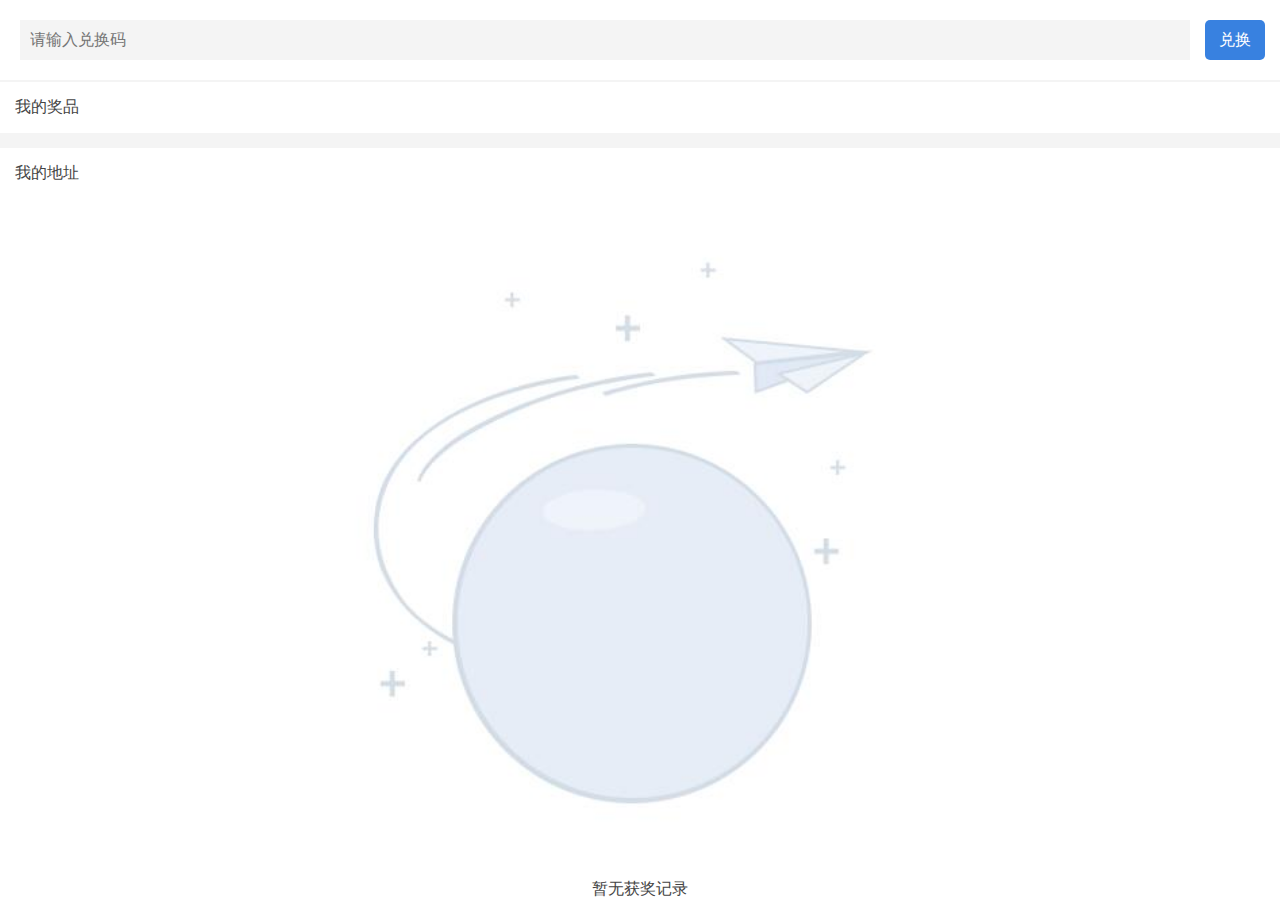
==== index.html @ 39acfb7b "aaa" ====
<!DOCTYPE html>
<html>
<head lang="en">
    <meta charset="UTF-8">
    <meta name="viewport"
          content="width=device-width,initial-scale=1.0,maximum-scale=1.0,minimum-scale=1.0,user-scalable=no"/>
    <title>兑换中心</title>
    <link rel="stylesheet" href="css/main.css"/>
    <style>
        .inputHeader {
            box-sizing: border-box;
            position: relative;
            padding: 20px 100px 20px 20px;

        }

        .inputBoxCon {
            height: 40px;
            width: 100%;
        }

        .inputBox {
            background-color: #f4f4f4;
            height: 40px;
            width: 100%;
            padding-left: 10px;
            margin: auto auto;
            display: block;
        }

        .exchangeBtn {
            box-sizing: border-box;
            position: absolute;
            width: 60px;
            height: 40px;
            line-height: 40px;
            text-align: center;
            background-color: #3881e0;
            top: 20px;
            right: 15px;
            border-radius: 5px;
            color: white;
        }

        .addressCon {
            box-sizing: border-box;
            padding: 15px;
        }

        .addressTitle {
            color: #444;
        }

        /**/
        .priceCon {
            box-sizing: border-box;
            padding: 15px;
        }

        .priceTitle {
            color: #444;
        }

        .nodata {
            display: block;
            margin: 30px auto 0;
        }
    </style>
</head>
<body>
<div class='inputHeader'>
    <div class='inputBoxCon'>
        <input type="text" placeholder="请输入兑换码" class='inputBox'/>
    </div>
    <span class='exchangeBtn'>兑换</span>
</div>
<div style='height:2px;background: #f4f4f4'></div>
<div class='addressCon'>
    <div class='addressTitle'>我的奖品</div>
</div>
<div style='height: 15px;background: #f4f4f4'></div>
<div class='priceCon'>
    <div class='priceTitle'>我的地址</div>
    <img src="img/nodata.jpg" class='nodata' width="80%"/>

    <div style="text-align: center;color: #444">暂无获奖记录</div>
</div>


<script src="http://apps.bdimg.com/libs/jquery/2.1.1/jquery.min.js"></script>
<script src='js/tool/fastclick.js'></script>
<script src='js/tool/RoshanBB.js'></script>
<script src='js/tool/velocity.min.js'></script>
<script src='js/tool/velocity.ui.js'></script>
<script src="js/searchToJson/searchToJson.js"></script>
<script src="js/globalManager/globalManager.js"></script>
<script src='js/constant/jimiHost.js'></script>
<script src='js/controller/controller.js'></script>
<script>
    $(function () {
        if (!window.location.search) {
            window.location = window.location + '?uid=10002';
        }
        window.searchJson = searchJson = (window.location.search.searchToJson());

        FastClick.attach(document.body);


        $('.exchangeBtn').click(function () {
            var val = $('.inputBox').val();
            if (val == '') {
                alert('请输入兑换码');
            } else {
                controller.getExchangeCode(val, null)
            }
        })

    })
</script>
</body>
</html>
---- css/main.css ----
* {
    padding: 0;
    margin: 0;
    text-decoration: none;
    list-style: none;
    font-family: '微软雅黑';
    /**/
    -webkit-touch-callout: none;
    -webkit-tap-highlight-color: rgba(0, 0, 0, 0);
    -webkit-highlight: none;
    -webkit-text-size-adjust: none;

    -webkit-user-select: none;
    -ms-user-select: none;
    user-select: none;

    font-size: 1rem;
}

input, button, select, textarea {
    outline: 0 none;
    border: 0px;
    -webkit-appearance: none;
    -moz-appearance: none;
    appearance: none;

    -webkit-user-select: text;
    -ms-user-select: text;
    user-select: text;
}
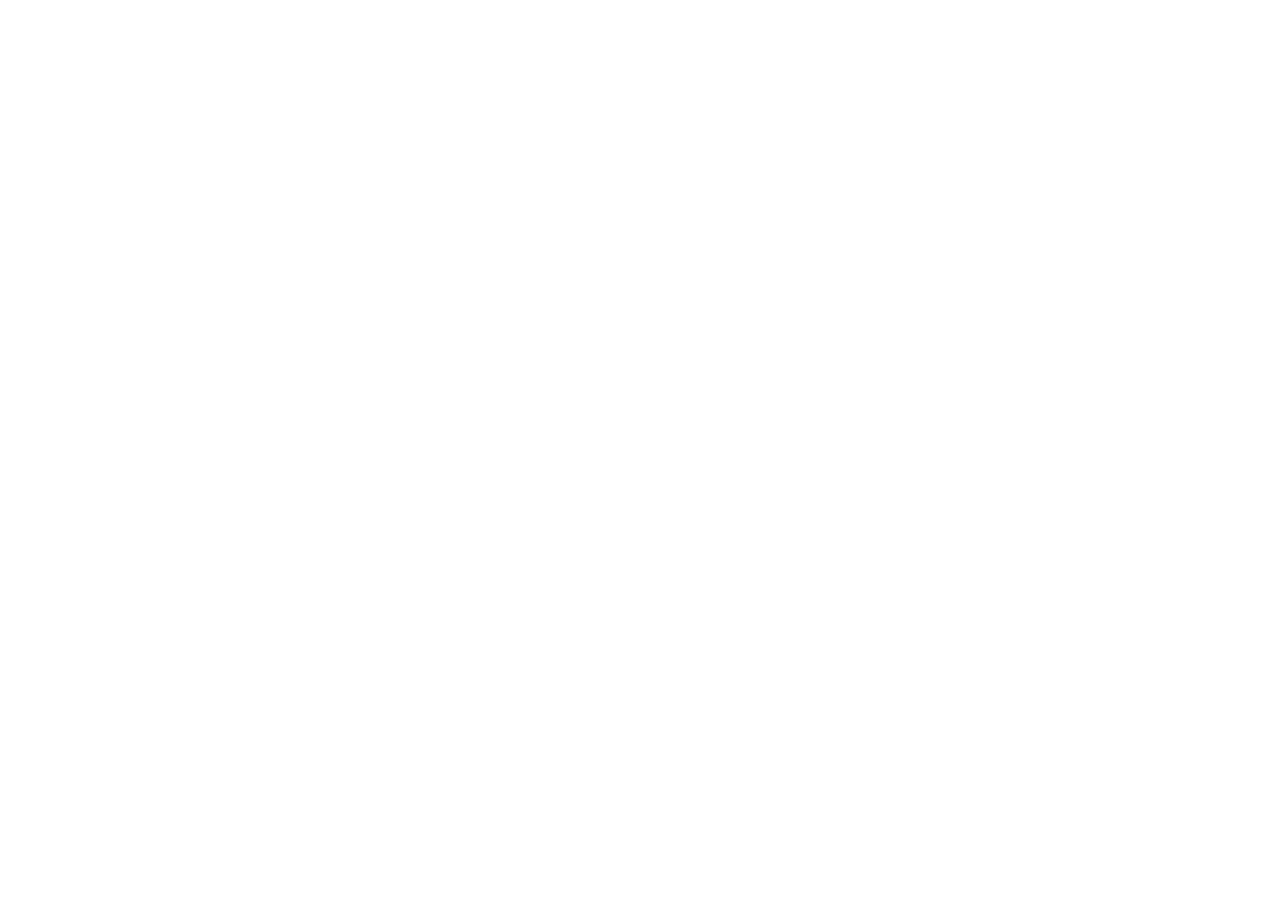
==== commit 069e6f05: "aaa" ====
--- a/index.html
+++ b/index.html
@@ -6,96 +6,44 @@
           content="width=device-width,initial-scale=1.0,maximum-scale=1.0,minimum-scale=1.0,user-scalable=no"/>
     <title>兑换中心</title>
     <link rel="stylesheet" href="css/main.css"/>
-    <style>
-        .inputHeader {
-            box-sizing: border-box;
-            position: relative;
-            padding: 20px 100px 20px 20px;
-
-        }
-
-        .inputBoxCon {
-            height: 40px;
-            width: 100%;
-        }
-
-        .inputBox {
-            background-color: #f4f4f4;
-            height: 40px;
-            width: 100%;
-            padding-left: 10px;
-            margin: auto auto;
-            display: block;
-        }
-
-        .exchangeBtn {
-            box-sizing: border-box;
-            position: absolute;
-            width: 60px;
-            height: 40px;
-            line-height: 40px;
-            text-align: center;
-            background-color: #3881e0;
-            top: 20px;
-            right: 15px;
-            border-radius: 5px;
-            color: white;
-        }
-
-        .addressCon {
-            box-sizing: border-box;
-            padding: 15px;
-        }
-
-        .addressTitle {
-            color: #444;
-        }
-
-        /**/
-        .priceCon {
-            box-sizing: border-box;
-            padding: 15px;
-        }
-
-        .priceTitle {
-            color: #444;
-        }
-
-        .nodata {
-            display: block;
-            margin: 30px auto 0;
-        }
-    </style>
+    <link rel="stylesheet" href="css/exchangeCode.css"/>
 </head>
 <body>
-<div class='inputHeader'>
-    <div class='inputBoxCon'>
-        <input type="text" placeholder="请输入兑换码" class='inputBox'/>
+<div id='loading'></div>
+<div id='loaded'>
+    <div class='page pageExchange'>
+        <div class='inputHeader'>
+            <div class='inputBoxCon'>
+                <input type="text" placeholder="请输入兑换码" class='inputBox'/>
+            </div>
+            <span class='exchangeBtn'>兑换</span>
+        </div>
+        <div style='height:2px;background: #f4f4f4'></div>
+        <div class='addressCon'>
+            <span class='addressTitle'>我的地址</span><span class='address'></span><span class='addressAdd'></span>
+        </div>
+        <div style='height: 15px;background: #f4f4f4'></div>
+        <div class='prizeCon'>
+            <div class='prizeTitle'>我的奖品</div>
+            <div class='prizeContent'></div>
+        </div>
+        <div class='bottomDeclaration'>声明：一个账号只能兑换一个兑换码</div>
     </div>
-    <span class='exchangeBtn'>兑换</span>
+    <div class='page pageAddress'>123123
+        <div class='addressSave'>save</div>
+    </div>
 </div>
-<div style='height:2px;background: #f4f4f4'></div>
-<div class='addressCon'>
-    <div class='addressTitle'>我的奖品</div>
-</div>
-<div style='height: 15px;background: #f4f4f4'></div>
-<div class='priceCon'>
-    <div class='priceTitle'>我的地址</div>
-    <img src="img/nodata.jpg" class='nodata' width="80%"/>
-
-    <div style="text-align: center;color: #444">暂无获奖记录</div>
-</div>
-
 
 <script src="http://apps.bdimg.com/libs/jquery/2.1.1/jquery.min.js"></script>
 <script src='js/tool/fastclick.js'></script>
 <script src='js/tool/RoshanBB.js'></script>
+<script src='js/tool/response.js'></script>
 <script src='js/tool/velocity.min.js'></script>
-<script src='js/tool/velocity.ui.js'></script>
 <script src="js/searchToJson/searchToJson.js"></script>
 <script src="js/globalManager/globalManager.js"></script>
 <script src='js/constant/jimiHost.js'></script>
 <script src='js/controller/controller.js'></script>
+<script src='js/class/jimiAlert.js'></script>
 <script>
     $(function () {
         if (!window.location.search) {
@@ -106,14 +54,77 @@
         FastClick.attach(document.body);
 
 
-        $('.exchangeBtn').click(function () {
-            var val = $('.inputBox').val();
-            if (val == '') {
-                alert('请输入兑换码');
-            } else {
-                controller.getExchangeCode(val, null)
+        //initAjax 根据uid判断这个人有没有兑换过....................................
+        controller.checkExchangeCode({uid: searchJson.uid}, function (json) {
+            $('#loaded').velocity({opacity: 1}, 'fast');
+
+            if (json.status == 2) {
+                GM.ifExchanged = true;
+                console.log('该用户已领取兑换码');
+                $('.prizeContent').html('<div style="text-align: center;color: #444">' + json.prizeeeee + '</div>');
+                $('.address').html(json.address);
+                $('.addressAdd').html('修改');
+                $('.inputBox').attr('placeholder', '您已兑换兑换码');
+                $('.exchangeBtn').css({'background': '#f4f4f4', color: '#aaa'});
             }
+            else if (json.status == 3) {
+                GM.ifExchanged = false;
+                console.log('该用户未领取兑换码');
+                $('.prizeContent').html('<img src="img/nodata.jpg" class="nodata" width="80%"/>' +
+                        '<div style="text-align: center;color: #444">暂无获奖记录</div>');
+                $('.addressAdd').html('+添加新地址');
+                $('.inputBox').attr('placeholder', '请输入兑换码');
+            }
+
+
+            //根据是否兑换字段 判断点击兑换逻辑.................................
+            if (GM.ifExchanged == false) {
+                $('.exchangeBtn').click(function () {
+                    var val = $('.inputBox').val();
+                    if (val == '') {
+                        alert({
+                            alertTxt: "兑换码不能为空",
+                            alertBtn: "返回",
+                        });
+                    } else {
+                        controller.checkExchangeCode({ecode: val, uid: searchJson.uid}, function (json) {
+                            if (json.status == 0) {//兑换码出错
+                                alert({
+                                    alertTitle: '兑换失败',
+                                    alertTxt: "兑换失败，无此兑换码",
+                                    alertBtn: "返回",
+                                });
+                            } else if (json.status == 4) {//兑换码已经被兑换
+                                alert({
+                                    alertTitle: '兑换失败',
+                                    alertTxt: "兑换失败，该兑换码已经被领取",
+                                    alertBtn: "返回",
+                                });
+                            }
+                        })
+                    }
+                });
+            }
+
+
+        });
+
+
+        //page router..................................................................
+        $addressAdd = $('.addressAdd');
+        $addressSave = $('.addressSave');
+        $pageExchange = $('.pageExchange');
+        $pageAddress = $('.pageAddress');
+        $addressAdd.click(function () {
+            $pageExchange.css({'left': '0%'}).velocity({'left': '-100%'}, 'fast')
+            $pageAddress.css({'left': '100%'}).velocity({'left': '0%'}, 'fast')
+        });
+
+        $addressSave.click(function () {
+            $pageExchange.css({'left': '-100%'}).velocity({'left': '0%'}, 'fast')
+            $pageAddress.css({'left': '0%'}).velocity({'left': '100%'}, 'fast')
         })
+
 
     })
 </script>
--- a/css/exchangeCode.css
+++ b/css/exchangeCode.css
@@ -0,0 +1,108 @@
+
+#loaded {
+    opacity: 0;
+}
+
+.page {
+    position: absolute;
+    top: 0%;
+    width: 100%;
+    height: 100%;
+}
+
+.pageExchange {
+    left: 0%;
+}
+
+.pageAddress {
+    left: 100%;
+}
+
+.inputHeader {
+    box-sizing: border-box;
+    position: relative;
+    padding: 1.2rem 8rem 1.2rem 1.2rem;
+}
+
+.inputBoxCon {
+    height: 3rem;
+    width: 100%;
+}
+
+.inputBox {
+    background-color: #f4f4f4;
+    height: 3rem;
+    width: 100%;
+    padding-left: 1rem;
+    margin: auto auto;
+    display: block;
+}
+
+.exchangeBtn {
+    box-sizing: border-box;
+    position: absolute;
+    width: 5rem;
+    height: 3rem;
+    line-height: 3rem;
+    text-align: center;
+    background-color: #3881e0;
+    top: 1.2rem;
+    right: 1rem;
+    border-radius: 0.5rem;
+    color: white;
+}
+
+.addressCon {
+    box-sizing: border-box;
+    padding: 1.5rem;
+}
+
+.addressTitle {
+    color: #444;
+    width: 25%;
+    display: inline-block;
+}
+
+.address {
+    display: inline-block;
+    text-overflow: ellipsis;
+    -ms-text-overflow: ellipsis;
+    -webkit-text-overflow: ellipsis;
+    overflow: hidden;
+    white-space: nowrap;
+    width: 45%;
+    transform: translateY(0.26rem);
+}
+
+.addressAdd {
+    display: inline-block;
+    width: 30%;
+    text-align: right;
+    color: #3881e0;
+    font-weight: bold;
+}
+
+/**/
+.prizeCon {
+    box-sizing: border-box;
+    padding: 1.5rem;
+}
+
+.prizeTitle {
+    color: #444;
+}
+
+.nodata {
+    display: block;
+    margin: 3rem auto 0;
+}
+
+.bottomDeclaration{
+    position: absolute;
+    bottom: 0rem;
+    box-sizing: border-box;
+    padding:1rem  1.5rem;
+    background-color: #f4f4f4;
+    width: 100%;
+    height: 5rem;
+}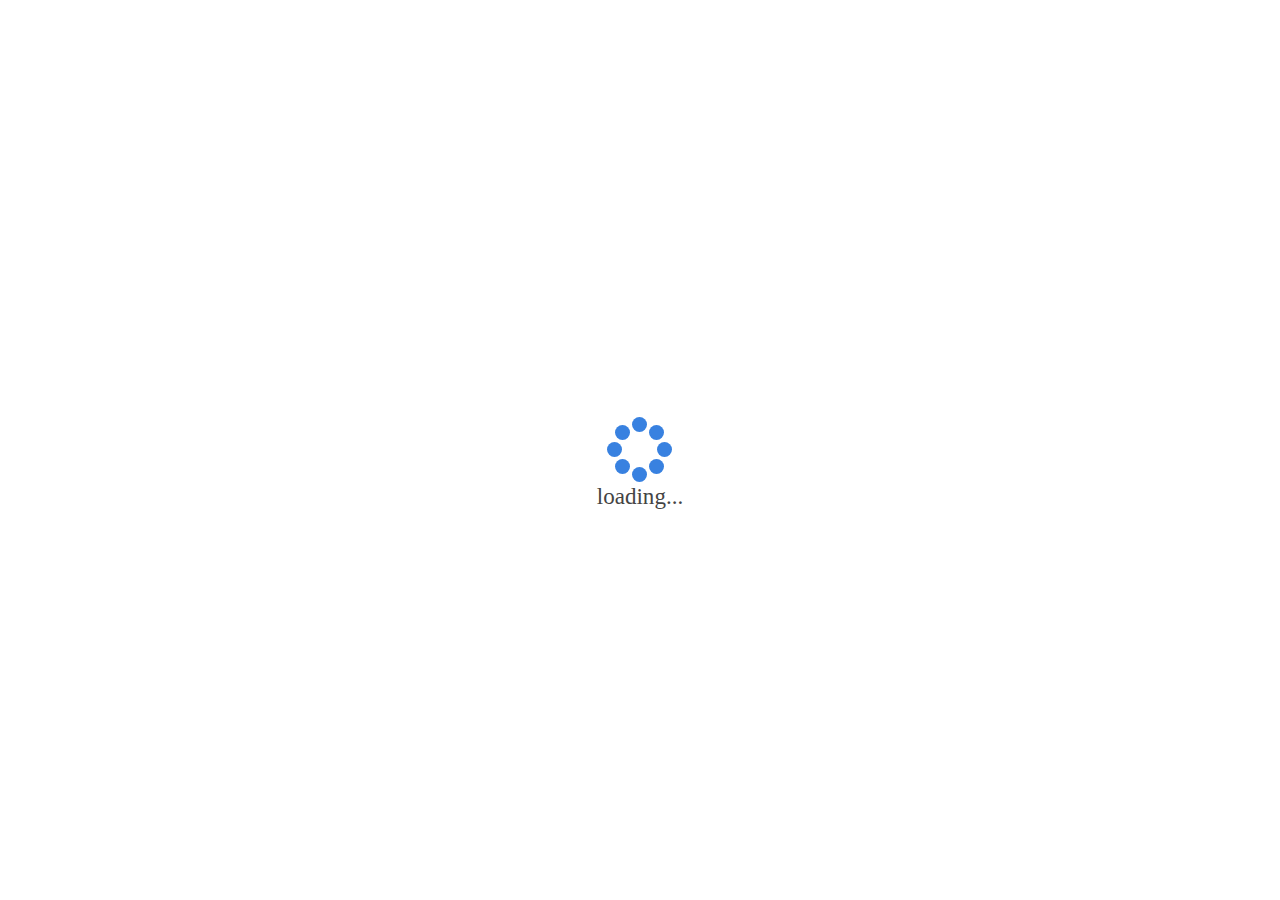
==== commit 366936b9: "aaa" ====
--- a/index.html
+++ b/index.html
@@ -5,127 +5,118 @@
     <meta name="viewport"
           content="width=device-width,initial-scale=1.0,maximum-scale=1.0,minimum-scale=1.0,user-scalable=no"/>
     <title>兑换中心</title>
+
     <link rel="stylesheet" href="css/main.css"/>
-    <link rel="stylesheet" href="css/exchangeCode.css"/>
+    <link rel="stylesheet" href="css/loaderCss/loader.min.css"/>
+    <link rel="stylesheet" href="css/page.css"/>
+    <link rel="stylesheet" href="css/pageExchange.css"/>
+    <link rel="stylesheet" href="css/pageAddress.css"/>
+    <style type="text/css">
+        body {
+            height: 100%;
+            width: 100%;
+            overflow: hidden;
+            position: absolute;
+        }
+    </style>
 </head>
 <body>
-<div id='loading'></div>
-<div id='loaded'>
+
+<div id='loading'>
+    <div class="loader">
+        <div class="loader-inner ball-spin-fade-loader">
+            <div></div>
+            <div></div>
+            <div></div>
+            <div></div>
+            <div></div>
+            <div></div>
+            <div></div>
+            <div></div>
+        </div>
+        <div class='loader-innerText'>loading...</div>
+    </div>
+</div>
+
+<div id='loaded' style='display: none;'>
     <div class='page pageExchange'>
         <div class='inputHeader'>
             <div class='inputBoxCon'>
                 <input type="text" placeholder="请输入兑换码" class='inputBox'/>
+                <!--"NeZQD2t1ip"-->
             </div>
             <span class='exchangeBtn'>兑换</span>
         </div>
         <div style='height:2px;background: #f4f4f4'></div>
-        <div class='addressCon'>
-            <span class='addressTitle'>我的地址</span><span class='address'></span><span class='addressAdd'></span>
+        <div class='addressCon' style='display: none;'>
+            <span class='addressTitle'>我的地址</span><span class='address'></span><span class='addressChange'></span>
         </div>
         <div style='height: 15px;background: #f4f4f4'></div>
         <div class='prizeCon'>
             <div class='prizeTitle'>我的奖品</div>
-            <div class='prizeContent'></div>
+            <div class='prizeContent'>
+            </div>
         </div>
-        <div class='bottomDeclaration'>声明：一个账号只能兑换一个兑换码</div>
+        <div class='bottomDeclaration absoluteBottom'>声明：每个账号只能兑换一份奖品<br>活动最终解释权归肌秘所有</div>
     </div>
-    <div class='page pageAddress'>123123
-        <div class='addressSave'>save</div>
+    <div class='page pageAddress'>
+        <div class='addressRow'>
+            <span class='addressL'>姓名</span><span class='addressR'><input id=inputName type="text" maxlength="6"
+                                                                          placeholder="请输入收件人姓名"/></span>
+        </div>
+        <div class='addressRow'>
+            <span class='addressL'>联系电话</span><span class='addressR'><input id=inputMobile type="number"
+                                                                            placeholder="手机号、固号、分机号等"/></span>
+        </div>
+        <div class='addressRow'>
+            <span class='addressL'>所在省</span><span class='addressR'>
+                <select id="selProvince" autocomplete="off">
+                    <!--<option value="上海市" selected=selected>上海市</option>-->
+                </select>
+            </span>
+        </div>
+        <div class='addressRow'>
+            <span class='addressL'>所在市</span><span class='addressR'>
+                <select id="selCity" autocomplete="off">
+                    <!--<option value="上海市" selected=selected>上海市</option>-->
+                </select>
+            </span>
+        </div>
+        <div class='addressRow'>
+            <span class='addressL'>详细地址</span><span class='addressR'><input id=inputAddress type="text"
+                                                                            placeholder="请详细到门牌号"/></span>
+        </div>
+
+        <div class='btnRow'>
+            <span class='addressBack'>返回</span><span class='addressSave'>保存</span>
+        </div>
+
+        <div class='addressBottom absoluteBottom'>系统提示发货后地址将不可修改，普通快递不到的偏远地区不发货。<br>
+            如有任何问题请联系微信公众号：肌秘jimi<br>
+            我们将及时为您解决。
+        </div>
     </div>
 </div>
+
 
 <script src="http://apps.bdimg.com/libs/jquery/2.1.1/jquery.min.js"></script>
 <script src='js/tool/fastclick.js'></script>
 <script src='js/tool/RoshanBB.js'></script>
 <script src='js/tool/response.js'></script>
 <script src='js/tool/velocity.min.js'></script>
+<script src='js/router/router.js'></script>
 <script src="js/searchToJson/searchToJson.js"></script>
 <script src="js/globalManager/globalManager.js"></script>
 <script src='js/constant/jimiHost.js'></script>
 <script src='js/controller/controller.js'></script>
 <script src='js/class/jimiAlert.js'></script>
+<script src='js/city.js'></script>
+<script src='js/app/app.js'></script>
 <script>
     $(function () {
-        if (!window.location.search) {
-            window.location = window.location + '?uid=10002';
-        }
-        window.searchJson = searchJson = (window.location.search.searchToJson());
-
-        FastClick.attach(document.body);
-
-
-        //initAjax 根据uid判断这个人有没有兑换过....................................
-        controller.checkExchangeCode({uid: searchJson.uid}, function (json) {
-            $('#loaded').velocity({opacity: 1}, 'fast');
-
-            if (json.status == 2) {
-                GM.ifExchanged = true;
-                console.log('该用户已领取兑换码');
-                $('.prizeContent').html('<div style="text-align: center;color: #444">' + json.prizeeeee + '</div>');
-                $('.address').html(json.address);
-                $('.addressAdd').html('修改');
-                $('.inputBox').attr('placeholder', '您已兑换兑换码');
-                $('.exchangeBtn').css({'background': '#f4f4f4', color: '#aaa'});
-            }
-            else if (json.status == 3) {
-                GM.ifExchanged = false;
-                console.log('该用户未领取兑换码');
-                $('.prizeContent').html('<img src="img/nodata.jpg" class="nodata" width="80%"/>' +
-                        '<div style="text-align: center;color: #444">暂无获奖记录</div>');
-                $('.addressAdd').html('+添加新地址');
-                $('.inputBox').attr('placeholder', '请输入兑换码');
-            }
-
-
-            //根据是否兑换字段 判断点击兑换逻辑.................................
-            if (GM.ifExchanged == false) {
-                $('.exchangeBtn').click(function () {
-                    var val = $('.inputBox').val();
-                    if (val == '') {
-                        alert({
-                            alertTxt: "兑换码不能为空",
-                            alertBtn: "返回",
-                        });
-                    } else {
-                        controller.checkExchangeCode({ecode: val, uid: searchJson.uid}, function (json) {
-                            if (json.status == 0) {//兑换码出错
-                                alert({
-                                    alertTitle: '兑换失败',
-                                    alertTxt: "兑换失败，无此兑换码",
-                                    alertBtn: "返回",
-                                });
-                            } else if (json.status == 4) {//兑换码已经被兑换
-                                alert({
-                                    alertTitle: '兑换失败',
-                                    alertTxt: "兑换失败，该兑换码已经被领取",
-                                    alertBtn: "返回",
-                                });
-                            }
-                        })
-                    }
-                });
-            }
-
-
-        });
-
-
-        //page router..................................................................
-        $addressAdd = $('.addressAdd');
-        $addressSave = $('.addressSave');
-        $pageExchange = $('.pageExchange');
-        $pageAddress = $('.pageAddress');
-        $addressAdd.click(function () {
-            $pageExchange.css({'left': '0%'}).velocity({'left': '-100%'}, 'fast')
-            $pageAddress.css({'left': '100%'}).velocity({'left': '0%'}, 'fast')
-        });
-
-        $addressSave.click(function () {
-            $pageExchange.css({'left': '-100%'}).velocity({'left': '0%'}, 'fast')
-            $pageAddress.css({'left': '0%'}).velocity({'left': '100%'}, 'fast')
-        })
-
-
+        $('#loading').fadeOut();
+        $('#loaded').fadeIn();
+        app();
     })
 </script>
 </body>
--- a/css/main.css
+++ b/css/main.css
@@ -14,7 +14,7 @@
     -ms-user-select: none;
     user-select: none;
 
-    font-size: 1rem;
+    font-size: 1.2rem;
 }
 
 input, button, select, textarea {
@@ -27,4 +27,6 @@
     -webkit-user-select: text;
     -ms-user-select: text;
     user-select: text;
+    
+    background: white;
 }
--- a/css/loaderCss/loader.min.css
+++ b/css/loaderCss/loader.min.css
@@ -0,0 +1 @@
+#loading{position:absolute;top:0;left:0;width:100%;height:100%;overflow:hidden;background:#fff}.loader{position:absolute;top:50%;left:50%}.loader-inner div{background:#3881e0!important}.loader-innerText{color:#444;position:absolute;transform:translateX(-50%);-webkit-transform:translateX(-50%);bottom:-60px}@-webkit-keyframes ball-spin-fade-loader{50%{opacity:.3;-webkit-transform:scale(.4);transform:scale(.4)}100%{opacity:1;-webkit-transform:scale(1);transform:scale(1)}}@keyframes ball-spin-fade-loader{50%{opacity:.3;-webkit-transform:scale(.4);transform:scale(.4)}100%{opacity:1;-webkit-transform:scale(1);transform:scale(1)}}.ball-spin-fade-loader{position:relative;top:-10px;left:-10px}.ball-spin-fade-loader>div:nth-child(1){top:25px;left:0;-webkit-animation:ball-spin-fade-loader 1s -.96s infinite linear;animation:ball-spin-fade-loader 1s -.96s infinite linear}.ball-spin-fade-loader>div:nth-child(2){top:17.05px;left:17.05px;-webkit-animation:ball-spin-fade-loader 1s -.84s infinite linear;animation:ball-spin-fade-loader 1s -.84s infinite linear}.ball-spin-fade-loader>div:nth-child(3){top:0;left:25px;-webkit-animation:ball-spin-fade-loader 1s -.72s infinite linear;animation:ball-spin-fade-loader 1s -.72s infinite linear}.ball-spin-fade-loader>div:nth-child(4){top:-17.05px;left:17.05px;-webkit-animation:ball-spin-fade-loader 1s -.6s infinite linear;animation:ball-spin-fade-loader 1s -.6s infinite linear}.ball-spin-fade-loader>div:nth-child(5){top:-25px;left:0;-webkit-animation:ball-spin-fade-loader 1s -.48s infinite linear;animation:ball-spin-fade-loader 1s -.48s infinite linear}.ball-spin-fade-loader>div:nth-child(6){top:-17.05px;left:-17.05px;-webkit-animation:ball-spin-fade-loader 1s -.36s infinite linear;animation:ball-spin-fade-loader 1s -.36s infinite linear}.ball-spin-fade-loader>div:nth-child(7){top:0;left:-25px;-webkit-animation:ball-spin-fade-loader 1s -.24s infinite linear;animation:ball-spin-fade-loader 1s -.24s infinite linear}.ball-spin-fade-loader>div:nth-child(8){top:17.05px;left:-17.05px;-webkit-animation:ball-spin-fade-loader 1s -.12s infinite linear;animation:ball-spin-fade-loader 1s -.12s infinite linear}.ball-spin-fade-loader>div{background-color:#fff;width:15px;height:15px;border-radius:100%;margin:2px;-webkit-animation-fill-mode:both;animation-fill-mode:both;position:absolute}--- a/css/page.css
+++ b/css/page.css
@@ -0,0 +1,16 @@
+
+
+.page {
+    position: absolute;
+    top: 0%;
+    width: 100%;
+    height: 100%;
+}
+
+.pageExchange {
+    left: 0%;
+}
+
+.pageAddress {
+    left: 100%;
+}
--- a/css/pageExchange.css
+++ b/css/pageExchange.css
@@ -0,0 +1,124 @@
+
+.inputHeader {
+    box-sizing: border-box;
+    position: relative;
+    padding: 1.2rem 8rem 1.2rem 1.2rem;
+}
+
+.inputBoxCon {
+    height: 3rem;
+    width: 100%;
+}
+
+.inputBox {
+    background-color: #f4f4f4;
+    height: 3rem;
+    width: 100%;
+    padding-left: 1rem;
+    margin: auto auto;
+    display: block;
+
+}
+
+.exchangeBtn {
+    box-sizing: border-box;
+    position: absolute;
+    width: 5rem;
+    height: 3rem;
+    line-height: 3rem;
+    text-align: center;
+    background-color: #3881e0;
+    top: 1.2rem;
+    right: 1rem;
+    border-radius: 0.5rem;
+    color: white;
+}
+
+.addressCon {
+    box-sizing: border-box;
+    padding: 1.5rem;
+}
+
+.addressTitle {
+    color: #444;
+    width: 25%;
+    display: inline-block;
+}
+
+.address {
+    display: inline-block;
+    text-overflow: ellipsis;
+    -ms-text-overflow: ellipsis;
+    -webkit-text-overflow: ellipsis;
+    overflow: hidden;
+    white-space: nowrap;
+    width: 45%;
+    transform: translateY(0.3rem);
+}
+
+.addressChange {
+    display: inline-block;
+    width: 30%;
+    text-align: right;
+    color: #3881e0;
+    font-weight: bold;
+    display: none;
+}
+
+/**/
+.prizeCon {
+    box-sizing: border-box;
+    padding: 1.5rem;
+    /*overflow: scroll;*/
+    /*height: 10rem;*/
+}
+
+.prizeTitle {
+    color: #444;
+}
+
+.prizeContent {
+}
+
+.prizeSec {
+    background: #f4f4f4;
+    margin-top: 1rem;
+    box-sizing: border-box;
+    padding: 1rem;
+}
+
+.prizeSecImg {
+    display: block;
+    width: 5rem;
+    left: -0rem;
+    /*height: 100%;*/
+    position: absolute;
+    top: 0%;
+    word-wrap: break-word;
+}
+
+.prizeSecTxt {
+    display: block;
+    position: relative;
+    padding-left:6rem;
+    word-wrap: break-word;
+    min-height: 5rem;
+    color: #444444;
+}
+
+.nodata {
+    display: block;
+    margin: 3rem auto 0;
+}
+
+.bottomDeclaration {
+    position: absolute;
+    bottom: 0rem;
+    box-sizing: border-box;
+    padding: 1rem 1.5rem;
+    background-color: #f4f4f4;
+    width: 100%;
+    font-size: 1rem;
+    min-height: 5rem;
+
+}--- a/css/pageAddress.css
+++ b/css/pageAddress.css
@@ -0,0 +1,64 @@
+
+.addressRow {
+    box-sizing: border-box;
+    padding: 0.3rem 1.5rem;
+    border-bottom: 1px solid #f4f4f4;
+}
+
+.addressRow input, .addressRow select {
+    height:3.5rem;
+}
+
+.addressL {
+    box-sizing: border-box;
+    display: inline-block;
+    width: 30%;
+    /*border: 1px solid #000;*/
+}
+
+.addressR {
+    box-sizing: border-box;
+    display: inline-block;
+    width: 70%;
+    /*border: 1px solid #000;*/
+}
+
+.addressR input {
+    width: 100%;
+}
+
+.addressR select {
+    width: 100%;
+
+}
+
+.addressBottom {
+    box-sizing: border-box;
+    padding: 1rem;
+    background: #f4f4f4;
+    position: absolute;
+    bottom: 0;
+    min-height: 5rem;
+    font-size: 1rem;
+    width: 100%;
+    left: 0%;
+}
+
+.btnRow {
+    box-sizing: border-box;
+    padding: 1rem 3rem;
+    margin-top: 0.5rem;
+}
+
+.addressBack, .addressSave {
+    display: inline-block;
+    width: 40%;
+    text-align: center;
+    color: white;
+    border-radius: 1rem;
+    background-color: #3881e0;
+    box-sizing: border-box;
+    padding: 0.8rem 2rem;
+    margin: 0rem 5%;
+    font-size: 1rem;
+}